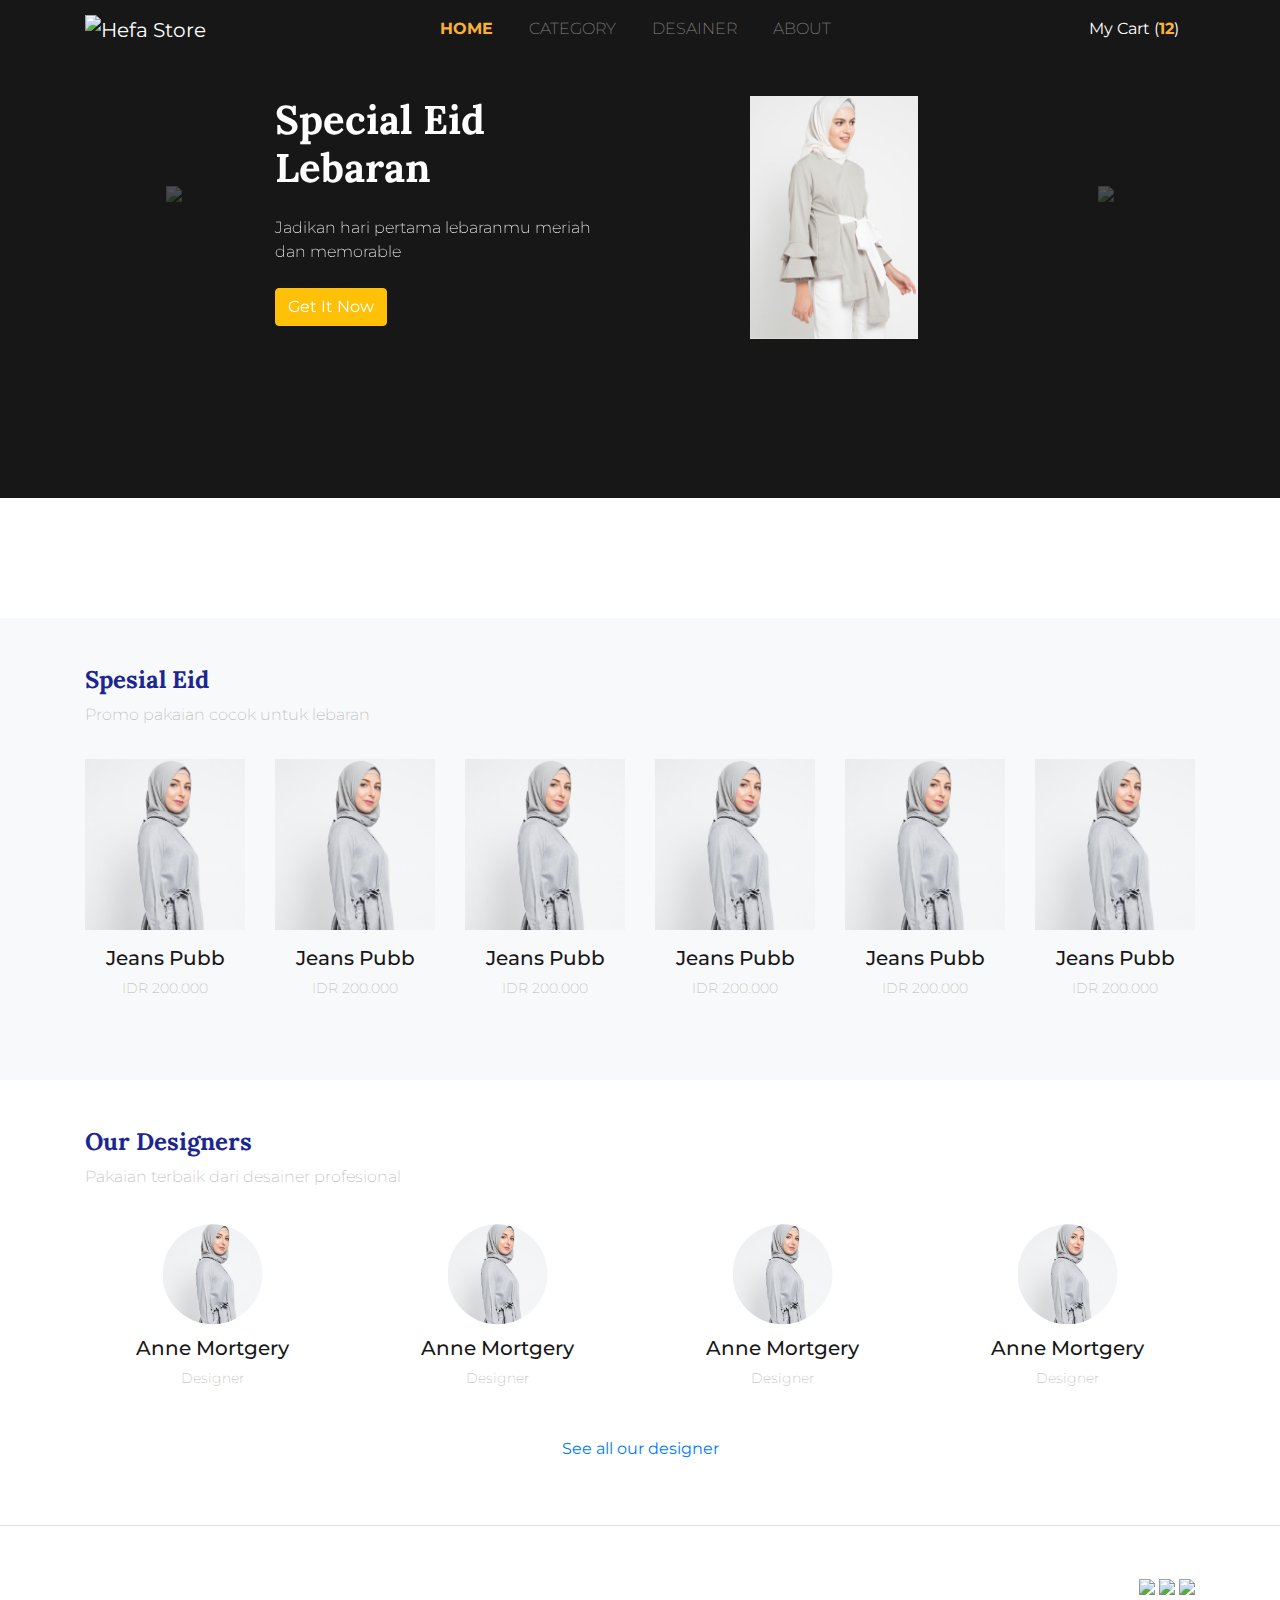
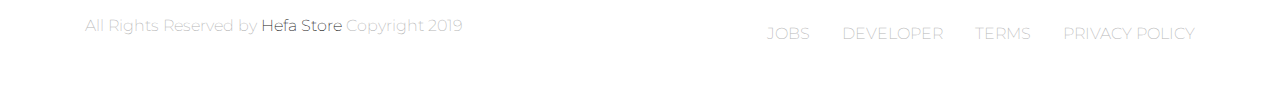
==== hefa_store/index.html @ 78df6564 "Add files via upload" ====
<!doctype html>
<html lang="en">
    <head>
        <!-- Required meta tags -->
        <meta charset="utf-8">
        <meta name="viewport" content="width=device-width, initial-scale=1, shrink-to-fit=no">

        <!-- Bootstrap CSS -->
        <link rel="stylesheet" href="https://stackpath.bootstrapcdn.com/bootstrap/4.3.1/css/bootstrap.min.css" integrity="sha384-ggOyR0iXCbMQv3Xipma34MD+dH/1fQ784/j6cY/iJTQUOhcWr7x9JvoRxT2MZw1T" crossorigin="anonymous">
        <link rel="stylesheet" href="style.css">
        <link rel="stylesheet" href="fontawesome/css/all.min.css">

        <!-- google font -->
        <link href="https://fonts.googleapis.com/css?family=Lora:400,700|Montserrat:300,400,500,600&display=swap" rel="stylesheet">

        <link rel="shortcut icon" href="asset/elements/logo_small.png" type="image/x-icon">
        <title>Hefa Store</title>
    </head>
    <body>
        <!-- start navbar -->
        <nav class="navbar navbar-expand-lg navbar-dark fixed-top">
            <div class="container">
                <a class="navbar-brand" href="#">
                    <img src="/asset/elements/logo_small.png" alt="Hefa Store">
                </a>
                <button class="navbar-toggler" type="button" data-toggle="collapse" data-target="#navbarNav" aria-controls="navbarNav" aria-expanded="false" aria-label="Toggle navigation">
                    <span class="navbar-toggler-icon"></span>
                </button>
                <div class="collapse navbar-collapse" id="navbarNav">
                    <ul class="navbar-nav mx-auto text-uppercase">
                        <li class="nav-item active">
                            <a class="nav-link" href="#">home <span class="sr-only">(current)</span></a>
                        </li>
                        <li class="nav-item">
                            <a class="nav-link" href="#">category</a>
                        </li>
                        <li class="nav-item">
                            <a class="nav-link" href="#">desainer</a>
                        </li>
                        <li class="nav-item">
                            <a class="nav-link" href="#" tabindex="-1" aria-disabled="true">about</a>
                        </li>
                    </ul>
                    <a href="" class="nav-link text-white"><img src="/logo/ic_keranjang.png" alt=""> My Cart (<span>12</span>)</a>
                </div>
            </div>
        </nav>
        <!-- end navbar -->

        <!-- carousel -->
        <div id="carouselExampleControls" class="carousel slide mt-5" data-ride="carousel">
            <div class="carousel-inner">
                <div class="container">
                    <div class="carousel-item active">  
                        <div class="row pt-5 justify-content-center text-white">
                            <div class="col-9 col-sm-6 col-md-6 col-lg-4">
                                <h1 class="mb-4">Special Eid Lebaran</h1>
                                <p class="mb-4">Jadikan hari pertama lebaranmu meriah dan memorable</p>
                                <a href="single.html" class="btn btn-warning text-white">Get It Now</a>
                            </div>
                            <div class="d-none col-3 d-sm-block col-sm-4 col-md-4 col-lg-3 offset-1">
                                <img src="asset/elements/p-1.png" alt="" class="img-fluid">
                            </div>
                        </div>
                    </div>
                    <div class="carousel-item">
                        <div class="row pt-5 justify-content-center text-white">
                            <div class="col-9 col-sm-6 col-md-6 col-lg-4">
                                <h1 class="mb-4">Special Eid Lebaran</h1>
                                <p class="mb-4">Jadikan hari pertama lebaranmu meriah dan memorable</p>
                                <a href="single.html" class="btn btn-warning text-white">Get It Now</a>
                            </div>
                            <div class="d-none col-3 d-sm-block col-sm-4 col-md-4 col-lg-3 offset-1">
                                <img src="asset/elements/p-1.png" alt="" class="img-fluid">
                            </div>
                        </div>
                    </div>
                    <div class="carousel-item">
                        <div class="row pt-5 justify-content-center text-white">
                            <div class="col-9 col-sm-6 col-md-6 col-lg-4">
                                <h1 class="mb-4">Special Eid Lebaran</h1>
                                <p class="mb-4">Jadikan hari pertama lebaranmu meriah dan memorable</p>
                                <a href="single.html" class="btn btn-warning text-white">Get It Now</a>
                            </div>
                            <div class="d-none col-3 d-sm-block col-sm-4 col-md-4 col-lg-3 offset-1">
                                <img src="asset/elements/p-1.png" alt="" class="img-fluid">
                            </div>
                        </div>
                    </div>
                </div>
                <a class="carousel-control-prev" href="#carouselExampleControls" role="button" data-slide="prev">
                    <span class="carousel-control-prev" aria-hidden="true"><img src="/asset/elements/ic_arrow_left.png" class="arrow"></span>
                    <span class="sr-only">Previous</span>
                </a>
                <a class="carousel-control-next" href="#carouselExampleControls" role="button" data-slide="next">
                    <span class="carousel-control-next" aria-hidden="true"><img src="/asset/elements/ic_arrow_right.png" class="arrow2"></span>
                    <span class="sr-only">Next</span>
                </a>
            </div>
        </div>
        <!-- end carousel -->

        <!-- brand -->
        <div class="container">
            <div class="row pt-5 mb-5"> 
                <div class="col-6 col-md-3">
                    <img src="/asset/brands/uniqlo.png" alt="" class="img-fluid">
                </div>
                <div class="col-6 col-md-3">
                    <img src="/asset/brands/nike.png" alt="" class="img-fluid">
                </div>
                <div class="col-6 col-md-3">
                    <img src="/asset/brands/cc.png" alt="" class="img-fluid">
                </div>
                <div class="col-6 col-md-3">
                    <img src="/asset/brands/pnb.png" alt="" class="img-fluid">
                </div>
            </div>
        </div>
        <!-- end brand -->

        <!-- spesial -->
        <div class="spesial bg-light p-5">
            <div class="container">
                <div class="row">
                    <div class="col mb-3">
                        <h4>Spesial Eid</h4>
                        <p>Promo pakaian cocok untuk lebaran</p>
                    </div>
                </div>
                <div class="row">
                    <div class="col-6 col-sm-4 col-md-3 col-lg-2">
                        <figure class="figure">
                            <div class="figure-img">
                                <img src="logo/Mask Group 1.png" class="figure-img img-fluid" alt="...">
                                <a href="" class="d-flex justify-content-center">
                                    <img src="/logo/badge.png" alt="" class="align-self-center">
                                </a>
                            </div>
                            <figcaption class="figure-caption text-center">
                                <h5>Jeans Pubb</h5>
                                <p>IDR 200.000</p>
                            </figcaption>
                        </figure>
                    </div>
                    <div class="col-6 col-sm-4 col-md-3 col-lg-2">
                        <figure class="figure">
                            <div class="figure-img">
                                <img src="logo/Mask Group 1.png" class="figure-img img-fluid" alt="...">
                                <a href="" class="d-flex justify-content-center">
                                    <img src="/logo/badge.png" alt="" class="align-self-center">
                                </a>
                            </div>
                            <figcaption class="figure-caption text-center">
                                <h5>Jeans Pubb</h5>
                                <p>IDR 200.000</p>
                            </figcaption>
                        </figure>
                    </div>
                    <div class="col-6 col-sm-4 col-md-3 col-lg-2">
                        <figure class="figure">
                            <div class="figure-img">
                                <img src="logo/Mask Group 1.png" class="figure-img img-fluid" alt="...">
                                <a href="" class="d-flex justify-content-center">
                                    <img src="/logo/badge.png" alt="" class="align-self-center">
                                </a>
                            </div>
                            <figcaption class="figure-caption text-center">
                                <h5>Jeans Pubb</h5>
                                <p>IDR 200.000</p>
                            </figcaption>
                        </figure>
                    </div>
                    <div class="col-6 col-sm-4 col-md-3 col-lg-2">
                        <figure class="figure">
                            <div class="figure-img">
                                <img src="logo/Mask Group 1.png" class="figure-img img-fluid" alt="...">
                                <a href="" class="d-flex justify-content-center">
                                    <img src="/logo/badge.png" alt="" class="align-self-center">
                                </a>
                            </div>
                            <figcaption class="figure-caption text-center">
                                <h5>Jeans Pubb</h5>
                                <p>IDR 200.000</p>
                            </figcaption>
                        </figure>
                    </div>
                    <div class="col-6 col-sm-4 col-md-3 col-lg-2">
                        <figure class="figure">
                            <div class="figure-img">
                                <img src="logo/Mask Group 1.png" class="figure-img img-fluid" alt="...">
                                <a href="" class="d-flex justify-content-center">
                                    <img src="/logo/badge.png" alt="" class="align-self-center">
                                </a>
                            </div>
                            <figcaption class="figure-caption text-center">
                                <h5>Jeans Pubb</h5>
                                <p>IDR 200.000</p>
                            </figcaption>
                        </figure>
                    </div>
                    <div class="col-6 col-sm-4 col-md-3 col-lg-2">
                        <figure class="figure">
                            <div class="figure-img">
                                <img src="logo/Mask Group 1.png" class="figure-img img-fluid" alt="...">
                                <a href="" class="d-flex justify-content-center">
                                    <img src="/logo/badge.png" alt="" class="align-self-center">
                                </a>
                            </div>
                            <figcaption class="figure-caption text-center">
                                <h5>Jeans Pubb</h5>
                                <p>IDR 200.000</p>
                            </figcaption>
                        </figure>
                    </div>
                </div>
            </div>
        </div>
        <!-- end spesial -->

        <!-- designer -->
        <div class="designer p-5">
            <div class="container">
                <div class="row">
                    <div class="col mb-3">
                        <h4>Our Designers</h4>
                        <p>Pakaian terbaik dari desainer profesional</p>
                    </div>
                </div>
                <div class="row">
                    <div class="col-6 col-sm-4 col-lg-3 text-center">
                        <figure class="figure">
                            <img src="logo/Mask Group 1.png" class="figure-img img-fluid" alt="...">
                            <figcaption class="figure-caption text-center">
                                <h5>Anne Mortgery</h5>
                                <p>Designer</p>
                            </figcaption>
                        </figure>
                    </div>
                    <div class="col-6 col-sm-4 col-lg-3 text-center">
                        <figure class="figure">
                            <img src="logo/Mask Group 1.png" class="figure-img img-fluid" alt="...">
                            <figcaption class="figure-caption text-center">
                                <h5>Anne Mortgery</h5>
                                <p>Designer</p>
                            </figcaption>
                        </figure>
                    </div>
                    <div class="col-6 col-sm-4 col-lg-3 text-center">
                        <figure class="figure">
                            <img src="logo/Mask Group 1.png" class="figure-img img-fluid" alt="...">
                            <figcaption class="figure-caption text-center">
                                <h5>Anne Mortgery</h5>
                                <p>Designer</p>
                            </figcaption>
                        </figure>
                    </div>
                    <div class="col-6 col-sm-4 col-lg-3 text-center">
                        <figure class="figure">
                            <img src="logo/Mask Group 1.png" class="figure-img img-fluid" alt="...">
                            <figcaption class="figure-caption text-center">
                                <h5>Anne Mortgery</h5>
                                <p>Designer</p>
                            </figcaption>
                        </figure>
                    </div>
                </div>
                <div class="row m-3">
                    <div class="col text-center">
                        <a href="">
                            See all our designer
                        </a>
                    </div>
                </div>
            </div>
        </div>
        <!-- end designer -->

        <!-- footer -->
        <footer class="border-top p-5">
            <div class="container">
                <div class="row">
                    <div class="col-6">
                        <a href="">
                            <img src="/asset/elements/logo_small.png" alt="">
                        </a>
                    </div>
                    <div class="col-6 text-right my-auto">
                        <a href="">
                            <img src="/asset/elements/001-facebook.png">
                        </a>
                        <a href="">
                            <img src="/asset/elements/003-instagram.png">
                        </a>
                        <a href="">
                            <img src="/asset/elements/002-twitter.png">
                        </a>
                    </div>
                </div>
                <div class="row mt-3 justify-content-between">
                    <div class="col-5">
                        <p>All Rights Reserved by <span>Hefa Store</span> Copyright 2019</p>
                    </div>
                    <div class="col-6">
                        <nav class="nav justify-content-end">
                            <a class="nav-link active" href="#">JOBS</a>
                            <a class="nav-link" href="#">DEVELOPER</a>
                            <a class="nav-link" href="#">TERMS</a>
                            <a class="nav-link pr-0" href="#">PRIVACY POLICY</a>
                        </nav>
                    </div>
                </div>
            </div>
        </footer>
        <!-- end footer -->

        <!-- Optional JavaScript -->
        <!-- jQuery first, then Popper.js, then Bootstrap JS -->
        <script src="https://code.jquery.com/jquery-3.3.1.slim.min.js" integrity="sha384-q8i/X+965DzO0rT7abK41JStQIAqVgRVzpbzo5smXKp4YfRvH+8abtTE1Pi6jizo" crossorigin="anonymous"></script>
        <script src="https://cdnjs.cloudflare.com/ajax/libs/popper.js/1.14.7/umd/popper.min.js" integrity="sha384-UO2eT0CpHqdSJQ6hJty5KVphtPhzWj9WO1clHTMGa3JDZwrnQq4sF86dIHNDz0W1" crossorigin="anonymous"></script>
        <script src="https://stackpath.bootstrapcdn.com/bootstrap/4.3.1/js/bootstrap.min.js" integrity="sha384-JjSmVgyd0p3pXB1rRibZUAYoIIy6OrQ6VrjIEaFf/nJGzIxFDsf4x0xIM+B07jRM" crossorigin="anonymous"></script>
    </body>
</html>
---- hefa_store/style.css ----
body {
    font-family: 'Montserrat', sans-serif;
}

/* navbar css */
.navbar {
    background-color: #171717;
    left: 0;
    right: 0;
}

.nav-item {
    margin-right: 20px;
    font-weight: 200;
}

.nav-item.active a {
    color: #F9B234 !important;
    font-weight: bold;
}

.nav-link span {
    color: #F9B234;
    font-weight: bold;
}

/* carousel */
.carousel {
    background-color: #171717;
    height: 450px;
}

.carousel h1 {
    font-family: 'lora';
    font-weight: bold;
}

.carousel p {
    font-weight: 200;
}

.arrow {
    margin-left: 20rem !important;
}

.arrow2 {
    display: inline-block;
    margin-right: 20rem !important;
}

/* spesial */
.spesial h4, .designer h4, .similiar-product h4, .header-checkout h4, .category-product h4{
    font-family: 'lora';
    font-weight: bold;
    color: #1B2690;
}

.spesial p, .designer p, footer p, footer nav a, .product-single p, .product-single .text-color, .similiar-product p, .header-checkout p, .cart-items p, .category-product p{
    font-weight: 200;
    color: #B7B7B7;
}

.figure h5, footer p span, .design-profile h6 {
    color: #171717;
}

.figure p, .cart-items button.btn-light{
    color: #B7B7B7;
}

.spesial .figure-img a {
    position: absolute;
    top: 0;
    left: 0;
    right: 0;
    bottom: 7px;
    background-color: rgba(0, 0, 0, 0.7);
    opacity: 0;
}

.spesial .figure-img:hover a{
    opacity: 1;
    transition: opacity 1s;
    color: #1B2690;
}

.spesial .figure-img {
    position: relative;
}

/* designer */
.designer .figure img {
    clip-path: circle(50px at center);
    width: 100px;
}

/* breadcrumb */
.breadcrumb {
    margin-top: 100px;
}

.btn-color2 {
    background-color: #1ABC9C;
    border: none;
}

.btn-color3 {
    background-color: #e74b3c;
    border: none;
}

.btn-remove {
    motion-rotation: 75deg;
}

.btn-color1 {
    background-color: #EAEAEF;
}

input[type=number] {
    border: none;
}

.button {
    width: 100px;
}

.btn-block {
    width: 250px;
}

.border-bottom {
    width: 318px;
}

.design-profile {
    font-size: 14px;
}

.design-profile .clip-circle {
    clip-path: circle(25px at center); /*untuk membuat masking foto yangmana akan dimasking bentuk lingkaran dengan posisi foto ditengah*/
    width: 50px;
}

.image-size {
    width: 444px;
    height: 476px;
}

.product-image {
    width: 80px;
    height: 80px;
}

.product-thumbnail-container {
    background-color: #fff;
    box-shadow: 0 4px 15px rgba(0, 0, 0, 0.1);
    width: 360px;
    padding: 8px;
    transform: translateY(-50px);
}

.product-thumbnail-container a:hover {
    text-decoration: none;
}

.product-description {
    background-color: #F6F7FB;
    height: 350px;
}

.product-description .tab-content {
    background-color: #fff;
}

.tab-content, .nav-tabs {
    width: 813px;
}

.tab-content {
    box-shadow: 0 4px 15px rgba(0, 0, 0, 0.1);
}

.tab-content p {
    color: #868686;
}

.tab-pane {
    height: 330px;
}

.similiar-product, .category-product {
    margin-top: 5rem;
}

.header-checkout .breadcrumb {
    margin-top: 30px;
}

.cart-items form input, .cart-items form select{
    background-color: #F6F7FB;
    border: none;
}

.cart-items {
    margin-bottom: 100px;
}

.cart-items small {
    color: #B7B7B7;
}

.cart-items .card {
    background-color: #F6F7FB;
    border: 1px solid #EAEAEA;
}
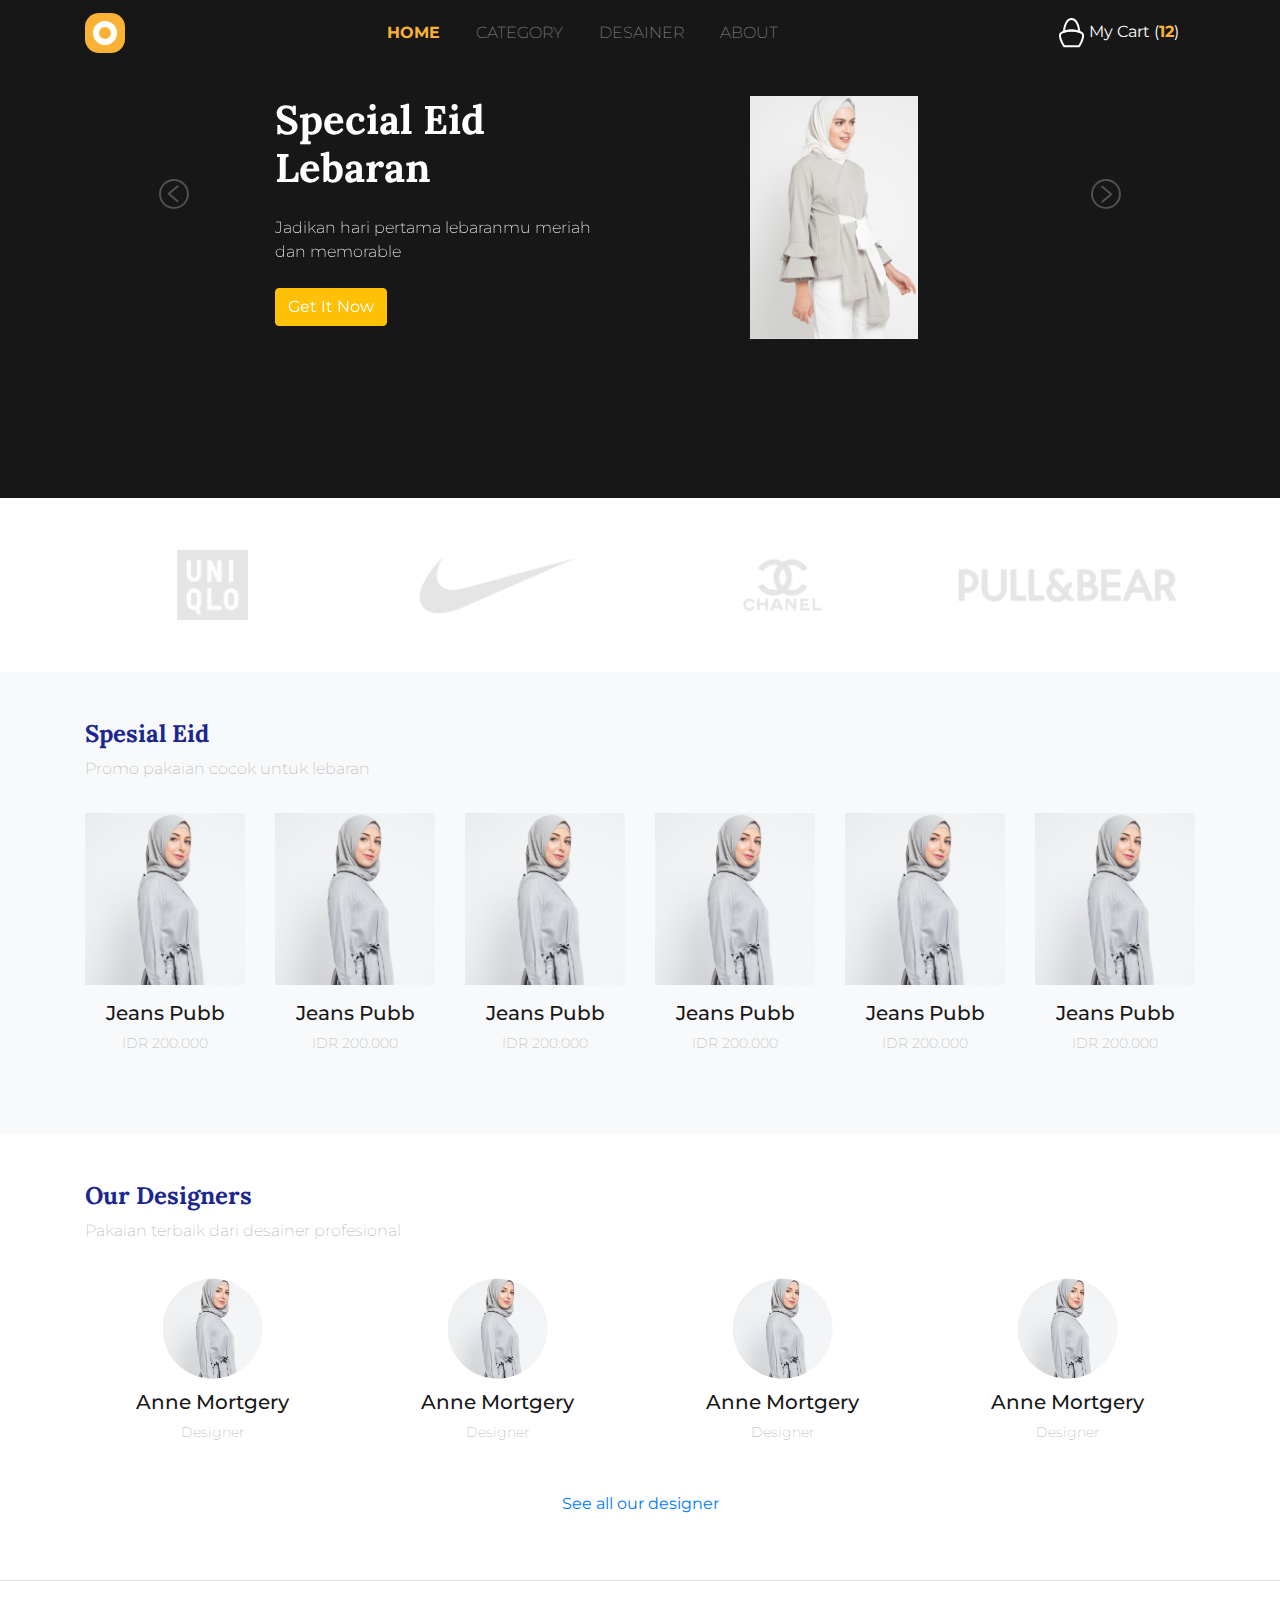
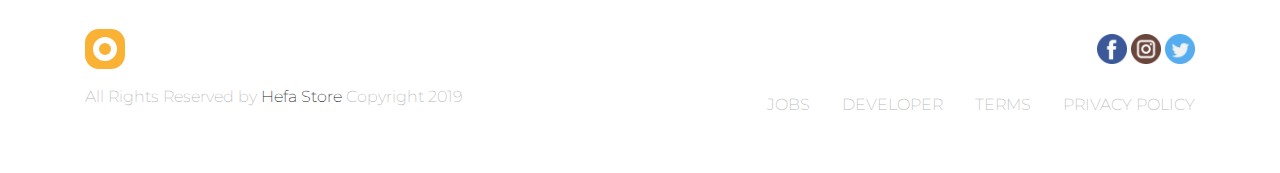
==== commit bb366f9d: "Update index.html" ====
--- a/hefa_store/index.html
+++ b/hefa_store/index.html
@@ -21,7 +21,7 @@
         <nav class="navbar navbar-expand-lg navbar-dark fixed-top">
             <div class="container">
                 <a class="navbar-brand" href="#">
-                    <img src="/asset/elements/logo_small.png" alt="Hefa Store">
+                    <img src="asset/elements/logo_small.png" alt="Hefa Store">
                 </a>
                 <button class="navbar-toggler" type="button" data-toggle="collapse" data-target="#navbarNav" aria-controls="navbarNav" aria-expanded="false" aria-label="Toggle navigation">
                     <span class="navbar-toggler-icon"></span>
@@ -41,7 +41,7 @@
                             <a class="nav-link" href="#" tabindex="-1" aria-disabled="true">about</a>
                         </li>
                     </ul>
-                    <a href="" class="nav-link text-white"><img src="/logo/ic_keranjang.png" alt=""> My Cart (<span>12</span>)</a>
+                    <a href="" class="nav-link text-white"><img src="logo/ic_keranjang.png" alt=""> My Cart (<span>12</span>)</a>
                 </div>
             </div>
         </nav>
@@ -89,11 +89,11 @@
                     </div>
                 </div>
                 <a class="carousel-control-prev" href="#carouselExampleControls" role="button" data-slide="prev">
-                    <span class="carousel-control-prev" aria-hidden="true"><img src="/asset/elements/ic_arrow_left.png" class="arrow"></span>
+                    <span class="carousel-control-prev" aria-hidden="true"><img src="asset/elements/ic_arrow_left.png" class="arrow"></span>
                     <span class="sr-only">Previous</span>
                 </a>
                 <a class="carousel-control-next" href="#carouselExampleControls" role="button" data-slide="next">
-                    <span class="carousel-control-next" aria-hidden="true"><img src="/asset/elements/ic_arrow_right.png" class="arrow2"></span>
+                    <span class="carousel-control-next" aria-hidden="true"><img src="asset/elements/ic_arrow_right.png" class="arrow2"></span>
                     <span class="sr-only">Next</span>
                 </a>
             </div>
@@ -104,16 +104,16 @@
         <div class="container">
             <div class="row pt-5 mb-5"> 
                 <div class="col-6 col-md-3">
-                    <img src="/asset/brands/uniqlo.png" alt="" class="img-fluid">
+                    <img src="asset/brands/uniqlo.png" alt="" class="img-fluid">
                 </div>
                 <div class="col-6 col-md-3">
-                    <img src="/asset/brands/nike.png" alt="" class="img-fluid">
+                    <img src="asset/brands/nike.png" alt="" class="img-fluid">
                 </div>
                 <div class="col-6 col-md-3">
-                    <img src="/asset/brands/cc.png" alt="" class="img-fluid">
+                    <img src="asset/brands/cc.png" alt="" class="img-fluid">
                 </div>
                 <div class="col-6 col-md-3">
-                    <img src="/asset/brands/pnb.png" alt="" class="img-fluid">
+                    <img src="asset/brands/pnb.png" alt="" class="img-fluid">
                 </div>
             </div>
         </div>
@@ -134,77 +134,77 @@
                             <div class="figure-img">
                                 <img src="logo/Mask Group 1.png" class="figure-img img-fluid" alt="...">
                                 <a href="" class="d-flex justify-content-center">
-                                    <img src="/logo/badge.png" alt="" class="align-self-center">
-                                </a>
-                            </div>
-                            <figcaption class="figure-caption text-center">
-                                <h5>Jeans Pubb</h5>
-                                <p>IDR 200.000</p>
-                            </figcaption>
-                        </figure>
-                    </div>
-                    <div class="col-6 col-sm-4 col-md-3 col-lg-2">
-                        <figure class="figure">
-                            <div class="figure-img">
-                                <img src="logo/Mask Group 1.png" class="figure-img img-fluid" alt="...">
-                                <a href="" class="d-flex justify-content-center">
-                                    <img src="/logo/badge.png" alt="" class="align-self-center">
-                                </a>
-                            </div>
-                            <figcaption class="figure-caption text-center">
-                                <h5>Jeans Pubb</h5>
-                                <p>IDR 200.000</p>
-                            </figcaption>
-                        </figure>
-                    </div>
-                    <div class="col-6 col-sm-4 col-md-3 col-lg-2">
-                        <figure class="figure">
-                            <div class="figure-img">
-                                <img src="logo/Mask Group 1.png" class="figure-img img-fluid" alt="...">
-                                <a href="" class="d-flex justify-content-center">
-                                    <img src="/logo/badge.png" alt="" class="align-self-center">
-                                </a>
-                            </div>
-                            <figcaption class="figure-caption text-center">
-                                <h5>Jeans Pubb</h5>
-                                <p>IDR 200.000</p>
-                            </figcaption>
-                        </figure>
-                    </div>
-                    <div class="col-6 col-sm-4 col-md-3 col-lg-2">
-                        <figure class="figure">
-                            <div class="figure-img">
-                                <img src="logo/Mask Group 1.png" class="figure-img img-fluid" alt="...">
-                                <a href="" class="d-flex justify-content-center">
-                                    <img src="/logo/badge.png" alt="" class="align-self-center">
-                                </a>
-                            </div>
-                            <figcaption class="figure-caption text-center">
-                                <h5>Jeans Pubb</h5>
-                                <p>IDR 200.000</p>
-                            </figcaption>
-                        </figure>
-                    </div>
-                    <div class="col-6 col-sm-4 col-md-3 col-lg-2">
-                        <figure class="figure">
-                            <div class="figure-img">
-                                <img src="logo/Mask Group 1.png" class="figure-img img-fluid" alt="...">
-                                <a href="" class="d-flex justify-content-center">
-                                    <img src="/logo/badge.png" alt="" class="align-self-center">
-                                </a>
-                            </div>
-                            <figcaption class="figure-caption text-center">
-                                <h5>Jeans Pubb</h5>
-                                <p>IDR 200.000</p>
-                            </figcaption>
-                        </figure>
-                    </div>
-                    <div class="col-6 col-sm-4 col-md-3 col-lg-2">
-                        <figure class="figure">
-                            <div class="figure-img">
-                                <img src="logo/Mask Group 1.png" class="figure-img img-fluid" alt="...">
-                                <a href="" class="d-flex justify-content-center">
-                                    <img src="/logo/badge.png" alt="" class="align-self-center">
+                                    <img src="logo/badge.png" alt="" class="align-self-center">
+                                </a>
+                            </div>
+                            <figcaption class="figure-caption text-center">
+                                <h5>Jeans Pubb</h5>
+                                <p>IDR 200.000</p>
+                            </figcaption>
+                        </figure>
+                    </div>
+                    <div class="col-6 col-sm-4 col-md-3 col-lg-2">
+                        <figure class="figure">
+                            <div class="figure-img">
+                                <img src="logo/Mask Group 1.png" class="figure-img img-fluid" alt="...">
+                                <a href="" class="d-flex justify-content-center">
+                                    <img src="logo/badge.png" alt="" class="align-self-center">
+                                </a>
+                            </div>
+                            <figcaption class="figure-caption text-center">
+                                <h5>Jeans Pubb</h5>
+                                <p>IDR 200.000</p>
+                            </figcaption>
+                        </figure>
+                    </div>
+                    <div class="col-6 col-sm-4 col-md-3 col-lg-2">
+                        <figure class="figure">
+                            <div class="figure-img">
+                                <img src="logo/Mask Group 1.png" class="figure-img img-fluid" alt="...">
+                                <a href="" class="d-flex justify-content-center">
+                                    <img src="logo/badge.png" alt="" class="align-self-center">
+                                </a>
+                            </div>
+                            <figcaption class="figure-caption text-center">
+                                <h5>Jeans Pubb</h5>
+                                <p>IDR 200.000</p>
+                            </figcaption>
+                        </figure>
+                    </div>
+                    <div class="col-6 col-sm-4 col-md-3 col-lg-2">
+                        <figure class="figure">
+                            <div class="figure-img">
+                                <img src="logo/Mask Group 1.png" class="figure-img img-fluid" alt="...">
+                                <a href="" class="d-flex justify-content-center">
+                                    <img src="logo/badge.png" alt="" class="align-self-center">
+                                </a>
+                            </div>
+                            <figcaption class="figure-caption text-center">
+                                <h5>Jeans Pubb</h5>
+                                <p>IDR 200.000</p>
+                            </figcaption>
+                        </figure>
+                    </div>
+                    <div class="col-6 col-sm-4 col-md-3 col-lg-2">
+                        <figure class="figure">
+                            <div class="figure-img">
+                                <img src="logo/Mask Group 1.png" class="figure-img img-fluid" alt="...">
+                                <a href="" class="d-flex justify-content-center">
+                                    <img src="logo/badge.png" alt="" class="align-self-center">
+                                </a>
+                            </div>
+                            <figcaption class="figure-caption text-center">
+                                <h5>Jeans Pubb</h5>
+                                <p>IDR 200.000</p>
+                            </figcaption>
+                        </figure>
+                    </div>
+                    <div class="col-6 col-sm-4 col-md-3 col-lg-2">
+                        <figure class="figure">
+                            <div class="figure-img">
+                                <img src="logo/Mask Group 1.png" class="figure-img img-fluid" alt="...">
+                                <a href="" class="d-flex justify-content-center">
+                                    <img src="logo/badge.png" alt="" class="align-self-center">
                                 </a>
                             </div>
                             <figcaption class="figure-caption text-center">
@@ -282,18 +282,18 @@
                 <div class="row">
                     <div class="col-6">
                         <a href="">
-                            <img src="/asset/elements/logo_small.png" alt="">
+                            <img src="asset/elements/logo_small.png" alt="">
                         </a>
                     </div>
                     <div class="col-6 text-right my-auto">
                         <a href="">
-                            <img src="/asset/elements/001-facebook.png">
-                        </a>
-                        <a href="">
-                            <img src="/asset/elements/003-instagram.png">
-                        </a>
-                        <a href="">
-                            <img src="/asset/elements/002-twitter.png">
+                            <img src="asset/elements/001-facebook.png">
+                        </a>
+                        <a href="">
+                            <img src="asset/elements/003-instagram.png">
+                        </a>
+                        <a href="">
+                            <img src="asset/elements/002-twitter.png">
                         </a>
                     </div>
                 </div>
@@ -320,4 +320,4 @@
         <script src="https://cdnjs.cloudflare.com/ajax/libs/popper.js/1.14.7/umd/popper.min.js" integrity="sha384-UO2eT0CpHqdSJQ6hJty5KVphtPhzWj9WO1clHTMGa3JDZwrnQq4sF86dIHNDz0W1" crossorigin="anonymous"></script>
         <script src="https://stackpath.bootstrapcdn.com/bootstrap/4.3.1/js/bootstrap.min.js" integrity="sha384-JjSmVgyd0p3pXB1rRibZUAYoIIy6OrQ6VrjIEaFf/nJGzIxFDsf4x0xIM+B07jRM" crossorigin="anonymous"></script>
     </body>
-</html>+</html>
